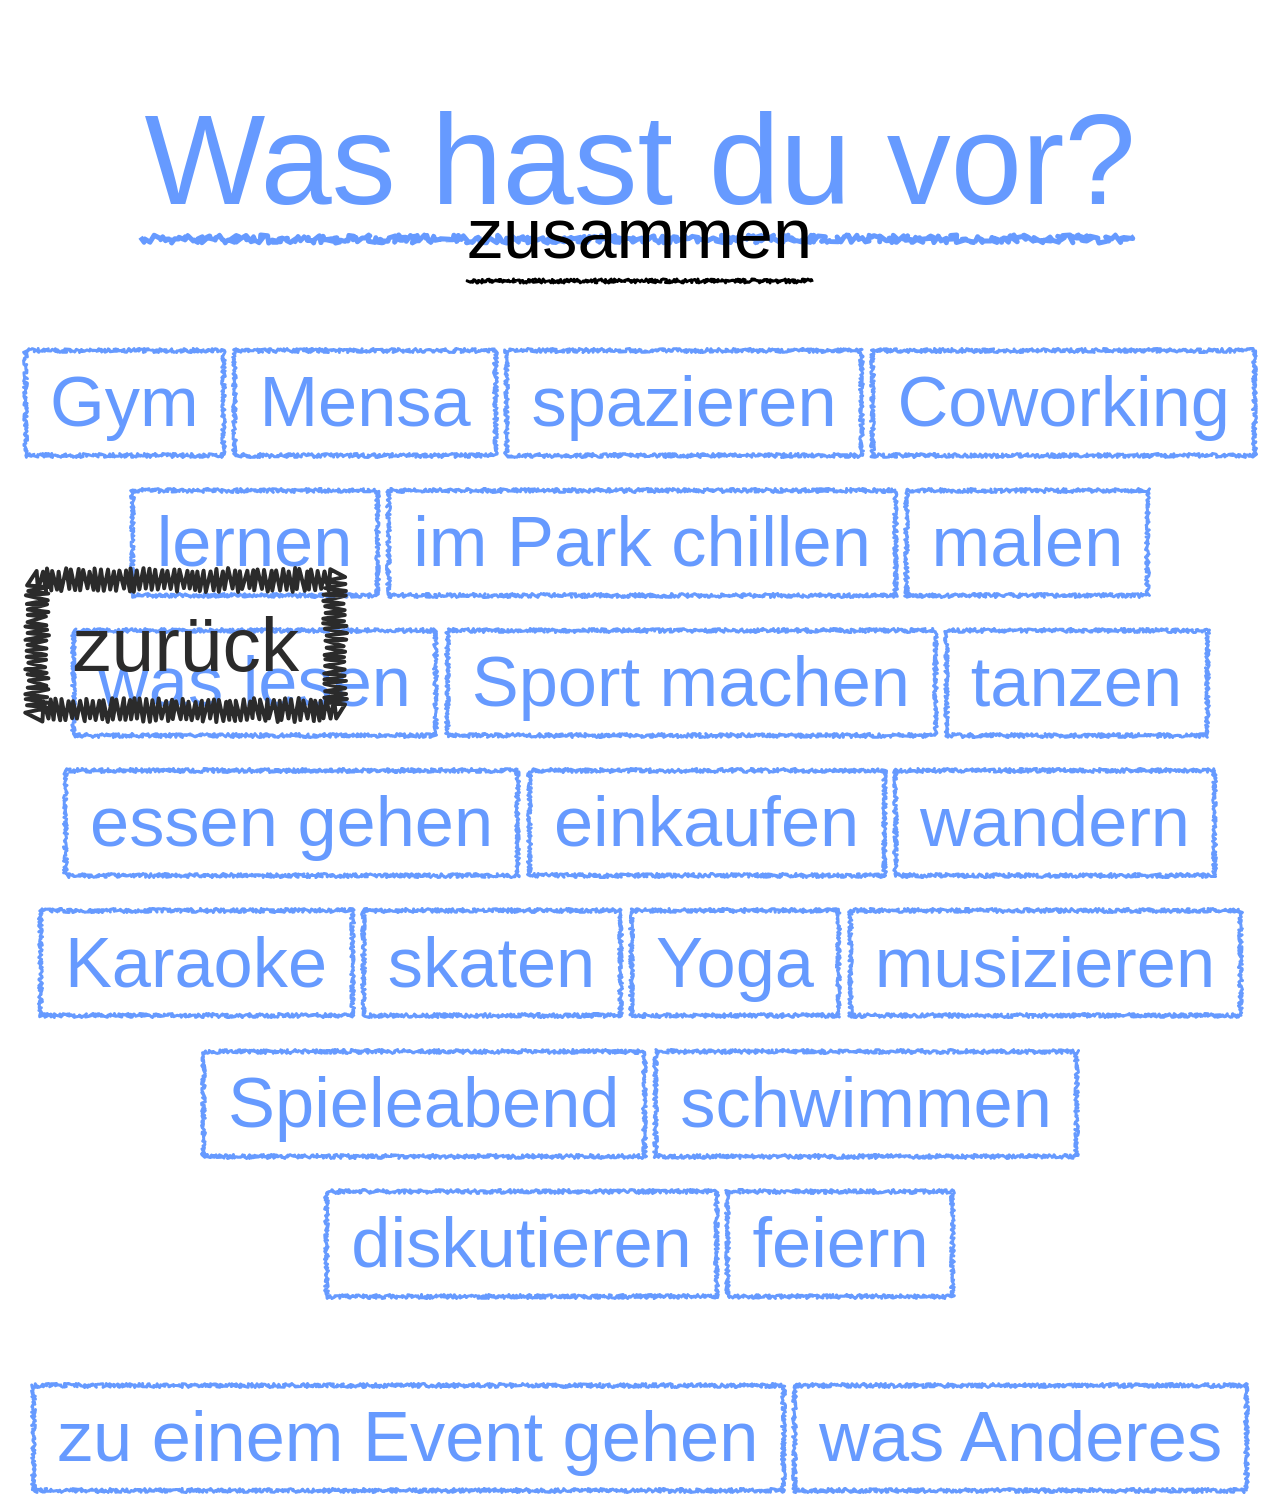
==== was.html @ 5cf9ee3d "Start2" ====
<!DOCTYPE html>
<html lang="de">

<head>
    <meta charset="UTF-8">
    <meta name="viewport" content="width=device-width, initial-scale=1">
    <title>Start</title>
    <link rel="stylesheet" href="style.css">
    <script src="krickel.js" defer></script>
    <script src="krickel_klein.js" defer></script>
    <script src="krackel.js" defer></script>
</head>




<!-- Inhalt -->


<body class="was">
    <div class="column" id="col1">
        <h1 class="line">Was hast du vor?</h1>
    </div>


    <div class="column" id="col2">
        <h2 class="line">zusammen</h2>
        <div>
            <button class="klein"> Gym </button>
            <button class="klein"> Mensa </button>
            <button class="klein"> spazieren </button>
            <button class="klein"> Coworking </button>
            <button class="klein"> lernen </button>
            <button class="klein"> im Park chillen </button>
            <button class="klein"> malen </button>
            <button class="klein"> was lesen </button>
            <button class="klein"> Sport machen </button>
            <button class="klein"> tanzen </button>
            <button class="klein"> essen gehen </button>
            <button class="klein"> einkaufen </button>  
            <button class="klein"> wandern </button>
            <button class="klein"> Karaoke </button>
            <button class="klein"> skaten </button>
            <button class="klein"> Yoga </button>
            <button class="klein"> musizieren </button>
            <button class="klein"> Spieleabend </button>
            <button class="klein"> schwimmen </button>
            <button class="klein"> diskutieren </button>
            <button class="klein"> feiern </button>              
        </div>
        <div>
            <br><br><br>
            <button class="klein"> zu einem Event gehen </button>
            <button class="klein"> was Anderes </button>            
        </div>
    </div>


    <div class="column" id="col3">
            <button class="menu"> zurück </button>
    </div>










</body>

</html>
---- style.css ----
/* Main */

body {
  margin: 0;
  font-family: 'Elza', sans-serif;
  text-align: center;
  font-weight: 500;
  line-height: normal;
  display: grid;
  grid-template-rows: 20% 60% 20%;
  height: 100vh;
}

#col1 {
  display: flex;
  justify-content: center;
}

#col2 {
  display: flex;
  flex-direction: column;
  align-items: center;
  margin-top: 10vh;
  margin-inline: 1.5vh;
}

.was #col2 {
  display: flex;
  flex-direction: column;
  align-items: center;
  margin-top: -5vh;
}

#col3 {
  display: flex;
  align-items: flex-end;
  margin: 0 3vh 20vh 3vh;
  justify-content: space-between;
  box-sizing: border-box;
}






/* Text */

h1 {
  color: #669AFF;
  font-size: 10vw;
  font-weight: 500;
  width: fit-content;
}

h2 {
  font-size: 5.5vw; 
  font-weight: 500;
}

h1, h2, h3, h4, h5, h6, button {
  position: relative;
}






/* Buttons */

button {
  font-family: 'Elza', sans-serif;
  font-size: 10vw;
  font-weight: 500;
  line-height: normal;
  padding: 0.08em 0.4em 0.15em 0.4em;
  border: none;
  background: none;
  color: #2B2B2B;
  margin-top: 3vh;
}

button.klein {
  font-family: 'Elza', sans-serif;
  font-size: 5.5vw;
  padding: 0.2em 0.4em 0.24em 0.4em;
  color: #669AFF;
  margin: 0.2em 0;
}

button.menu {
  font-family: 'Elza', sans-serif;
  font-size: 6vw;
  padding: 0.4em 0.6em;
}






/* Anderes */

.krickel-text {
  filter: url(#krickel-text);
}

.krickel {
  position: absolute;
  inset: 0;
  width: 100%;
  height: 100%;
  overflow: visible;
  pointer-events: none;
  /* mix-blend-mode: difference; */
}

.krackel {
  position: absolute;
  inset: 0;
  width: 100%;
  height: 100%;
  overflow: visible;
  pointer-events: none;
}
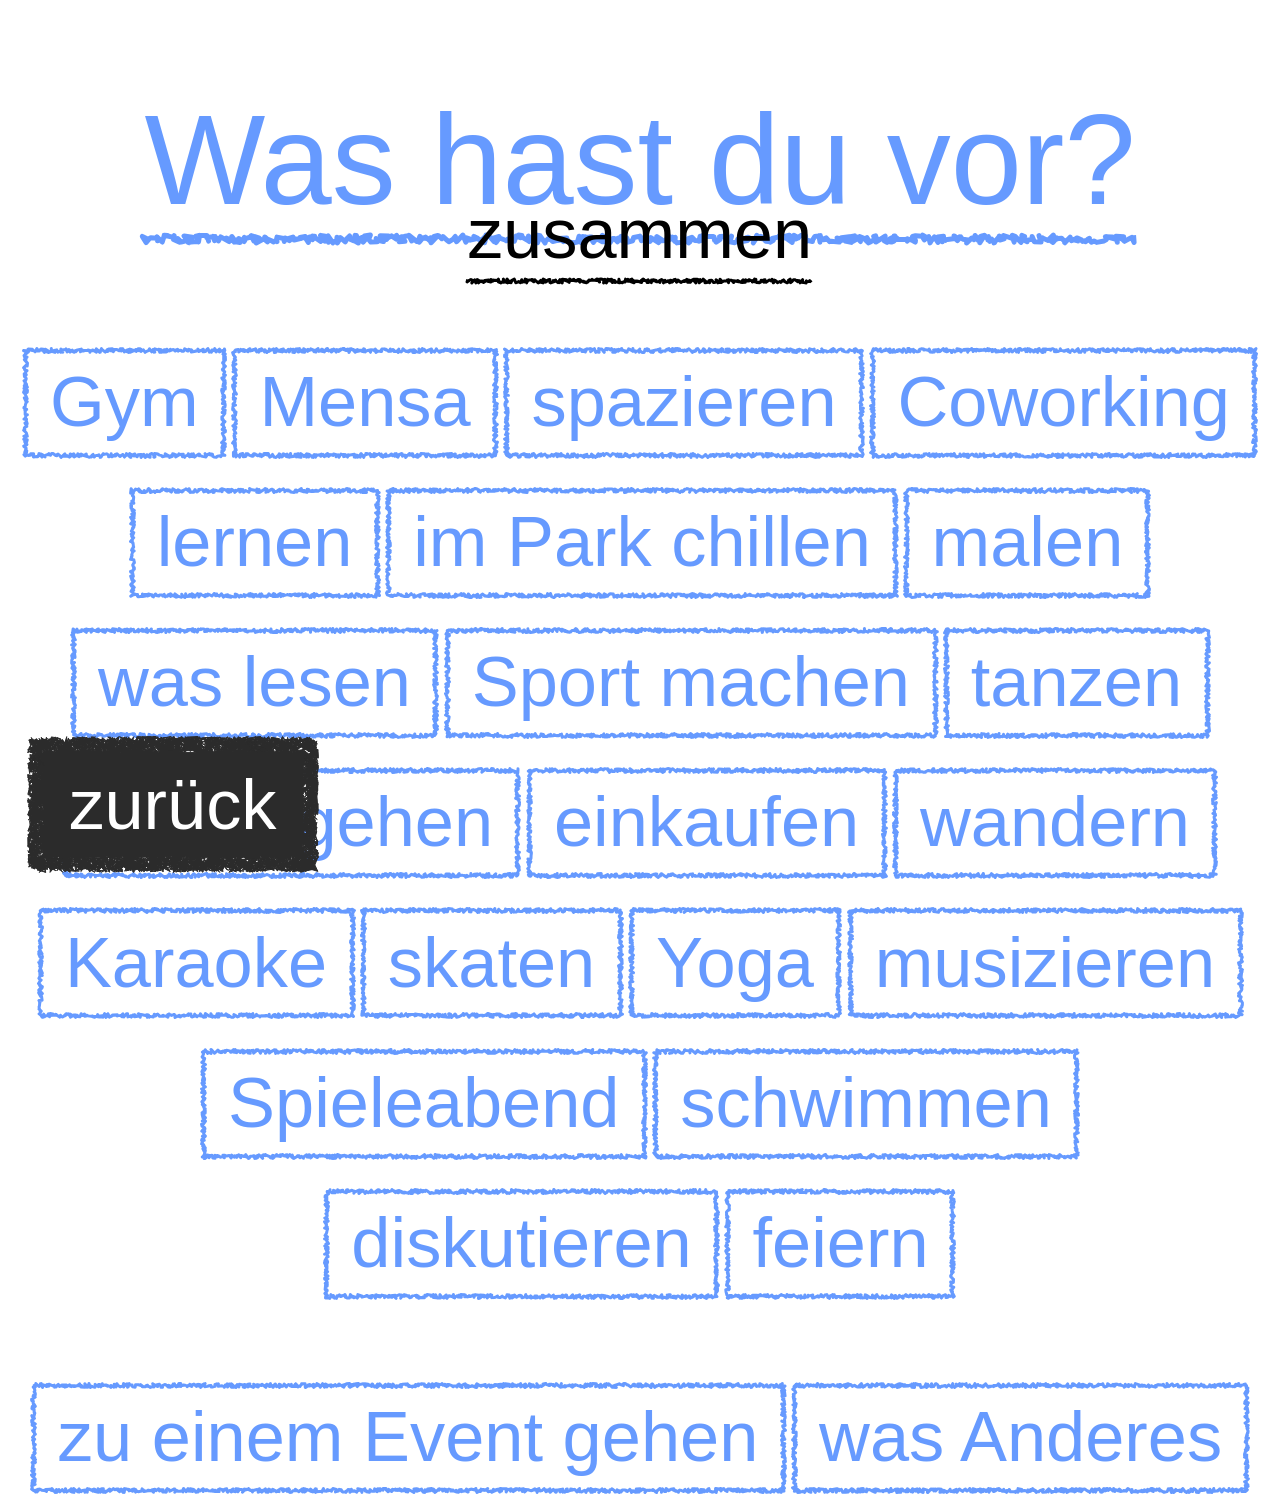
==== commit f9e14ca0: "Erste paar Seiten ja" ====
--- a/was.html
+++ b/was.html
@@ -4,8 +4,9 @@
 <head>
     <meta charset="UTF-8">
     <meta name="viewport" content="width=device-width, initial-scale=1">
-    <title>Start</title>
+    <title>Was</title>
     <link rel="stylesheet" href="style.css">
+    <script src="navigation.js" defer></script>
     <script src="krickel.js" defer></script>
     <script src="krickel_klein.js" defer></script>
     <script src="krackel.js" defer></script>
@@ -61,14 +62,6 @@
     </div>
 
 
-
-
-
-
-
-
-
-
 </body>
 
 </html>
--- a/style.css
+++ b/style.css
@@ -1,3 +1,17 @@
+/* 
+Aufbau
+
+1. Main
+2. Text
+3. Buttons
+4. Schwarzes Brett
+5. Anderes
+*/
+
+
+
+
+
 /* Main */
 
 body {
@@ -34,10 +48,15 @@
 #col3 {
   display: flex;
   align-items: flex-end;
-  margin: 0 3vh 20vh 3vh;
+  margin: 0 3vh 3vh 3vh;
   justify-content: space-between;
   box-sizing: border-box;
 }
+
+
+
+
+
 
 
 
@@ -61,6 +80,11 @@
 h1, h2, h3, h4, h5, h6, button {
   position: relative;
 }
+
+
+
+
+
 
 
 
@@ -91,9 +115,58 @@
 
 button.menu {
   font-family: 'Elza', sans-serif;
-  font-size: 6vw;
+  font-size: 5.5vw;
+  color: #fff;
+  font-weight: 400;
   padding: 0.4em 0.6em;
-}
+  background-color: #2B2B2B !important;
+}
+
+
+
+
+
+
+
+
+
+
+
+/* Schwarzes Brett */
+
+.schwarzesbrett {
+  background-color: #2B2B2B;
+}
+
+.schwarzesbrett button {
+  color: #fff;
+  font-weight: 400;
+}
+
+.schwarzesbrett button.klein {
+  color: #2B2B2B;
+  font-weight: 500;
+  padding: 0.2rem 0.6rem;
+}
+
+.schwarzesbrett h1 {
+  color: #fff;
+  font-weight: 400;
+}
+
+.schwarzesbrett #col2 {
+  position: relative;   /* Bezugspunkt für die frei platzierten Buttons */
+}
+
+.schwarzesbrett #col2 button.klein {
+  position: absolute;
+  transition: left 0.6s ease, top 0.6s ease, transform 0.6s ease;
+}
+
+
+
+
+
 
 
 
